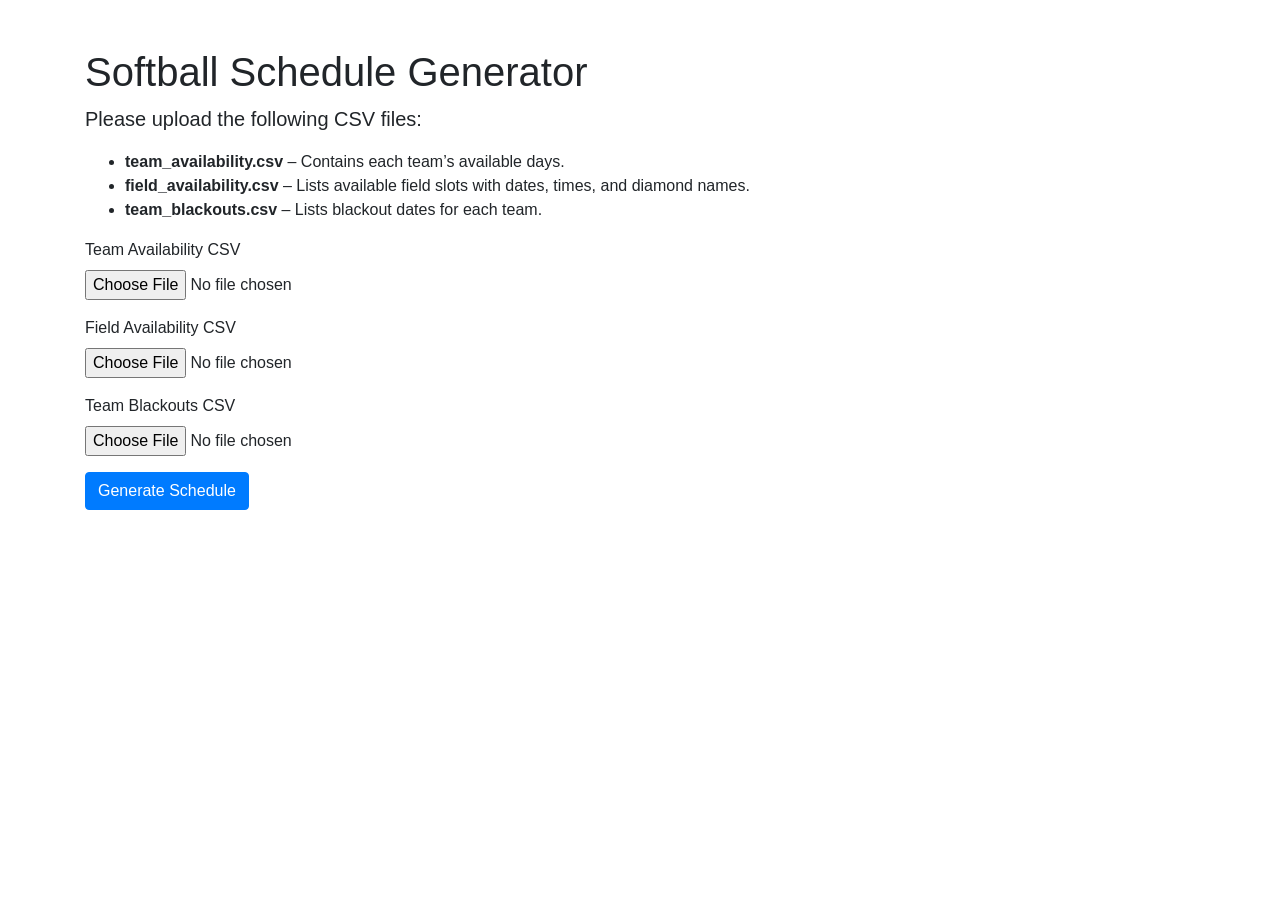
==== index.html @ 6367e8a1 "Create index.html" ====
<!DOCTYPE html>
<html lang="en">
<head>
  <meta charset="UTF-8">
  <title>Softball Schedule Generator</title>
  <meta name="viewport" content="width=device-width, initial-scale=1">
  <!-- Bootstrap CSS -->
  <link href="https://stackpath.bootstrapcdn.com/bootstrap/4.5.2/css/bootstrap.min.css" rel="stylesheet">
</head>
<body>
  <div class="container">
    <h1 class="mt-5">Softball Schedule Generator</h1>
    <p class="lead">Please upload the following CSV files:</p>
    <ul>
      <li><strong>team_availability.csv</strong> – Contains each team’s available days.</li>
      <li><strong>field_availability.csv</strong> – Lists available field slots with dates, times, and diamond names.</li>
      <li><strong>team_blackouts.csv</strong> – Lists blackout dates for each team.</li>
    </ul>

    <form id="scheduleForm" enctype="multipart/form-data">
      <div class="form-group">
        <label for="teamAvailability">Team Availability CSV</label>
        <input type="file" class="form-control-file" id="teamAvailability" name="team_availability" accept=".csv" required>
      </div>
      <div class="form-group">
        <label for="fieldAvailability">Field Availability CSV</label>
        <input type="file" class="form-control-file" id="fieldAvailability" name="field_availability" accept=".csv" required>
      </div>
      <div class="form-group">
        <label for="teamBlackouts">Team Blackouts CSV</label>
        <input type="file" class="form-control-file" id="teamBlackouts" name="team_blackouts" accept=".csv" required>
      </div>
      <button type="submit" class="btn btn-primary">Generate Schedule</button>
    </form>

    <!-- This section will be shown after the schedule is generated -->
    <div id="result" class="mt-4" style="display: none;">
      <h3>Schedule Created</h3>
      <p>Click the link below to download the finalized schedule:</p>
      <a id="downloadLink" href="#" class="btn btn-success">Download Schedule</a>
    </div>
  </div>

  <!-- jQuery, Popper.js, and Bootstrap JS (required for Bootstrap components) -->
  <script src="https://code.jquery.com/jquery-3.5.1.slim.min.js"></script>
  <script src="https://cdn.jsdelivr.net/npm/popper.js@1.16.1/dist/umd/popper.min.js"></script>
  <script src="https://stackpath.bootstrapcdn.com/bootstrap/4.5.2/js/bootstrap.min.js"></script>

  <script>
    // This example uses jQuery to handle the form submission.
    // In a real implementation, you'd send the files to your backend to run the schedule creation.
    $('#scheduleForm').on('submit', function(e) {
      e.preventDefault();
      // You could use FormData to send the files via AJAX.
      alert('Schedule creation initiated. Please wait...');
      
      // Simulate a delay and then display the download link.
      setTimeout(function() {
        // Replace the following URL with the real URL/path to your generated schedule.
        var scheduleFileUrl = 'softball_schedule.csv';
        $('#downloadLink').attr('href', scheduleFileUrl);
        $('#result').show();
      }, 2000);
    });
  </script>
</body>
</html>
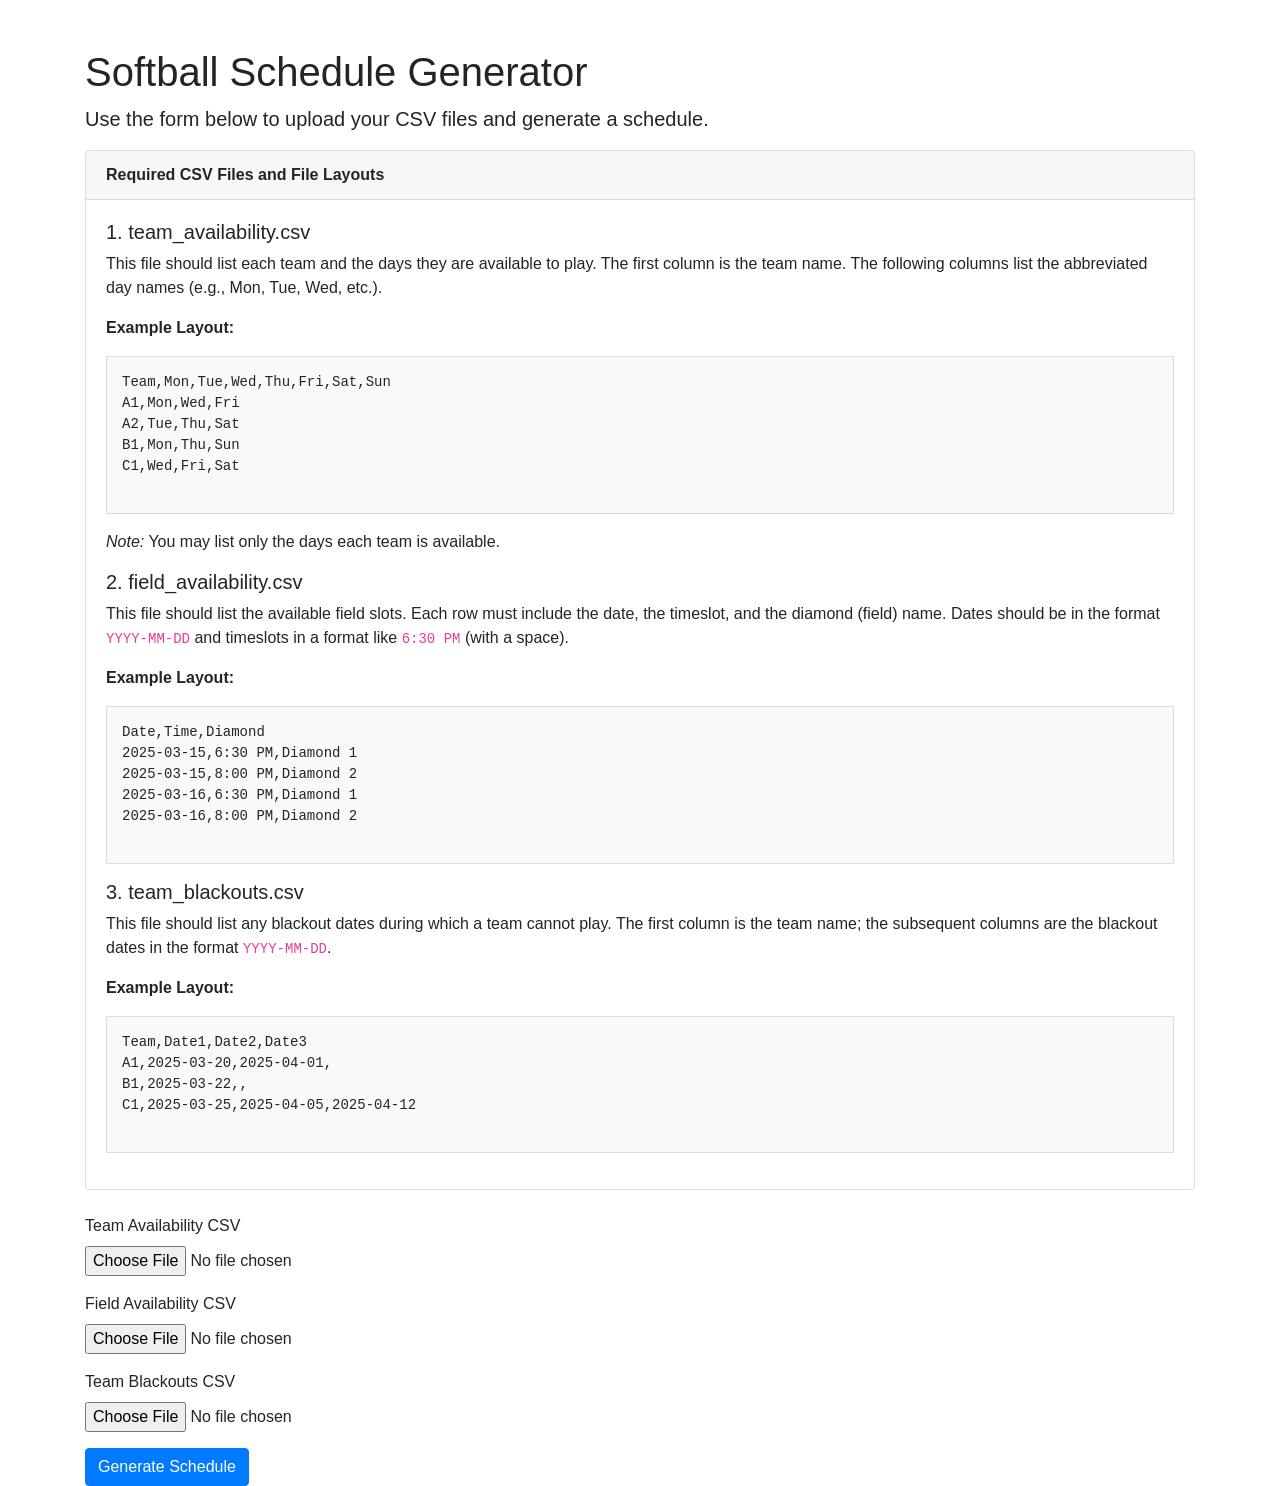
==== commit 3bad13e7: "Update index.html" ====
--- a/index.html
+++ b/index.html
@@ -6,16 +6,54 @@
   <meta name="viewport" content="width=device-width, initial-scale=1">
   <!-- Bootstrap CSS -->
   <link href="https://stackpath.bootstrapcdn.com/bootstrap/4.5.2/css/bootstrap.min.css" rel="stylesheet">
+  <style>
+    pre { background: #f8f9fa; padding: 15px; border: 1px solid #ddd; }
+  </style>
 </head>
 <body>
   <div class="container">
     <h1 class="mt-5">Softball Schedule Generator</h1>
-    <p class="lead">Please upload the following CSV files:</p>
-    <ul>
-      <li><strong>team_availability.csv</strong> – Contains each team’s available days.</li>
-      <li><strong>field_availability.csv</strong> – Lists available field slots with dates, times, and diamond names.</li>
-      <li><strong>team_blackouts.csv</strong> – Lists blackout dates for each team.</li>
-    </ul>
+    <p class="lead">Use the form below to upload your CSV files and generate a schedule.</p>
+
+    <div class="card mb-4">
+      <div class="card-header">
+        <strong>Required CSV Files and File Layouts</strong>
+      </div>
+      <div class="card-body">
+        <h5>1. team_availability.csv</h5>
+        <p>This file should list each team and the days they are available to play. The first column is the team name. The following columns list the abbreviated day names (e.g., Mon, Tue, Wed, etc.).</p>
+        <p><strong>Example Layout:</strong></p>
+        <pre>
+Team,Mon,Tue,Wed,Thu,Fri,Sat,Sun
+A1,Mon,Wed,Fri
+A2,Tue,Thu,Sat
+B1,Mon,Thu,Sun
+C1,Wed,Fri,Sat
+        </pre>
+        <p><em>Note:</em> You may list only the days each team is available.</p>
+
+        <h5>2. field_availability.csv</h5>
+        <p>This file should list the available field slots. Each row must include the date, the timeslot, and the diamond (field) name. Dates should be in the format <code>YYYY-MM-DD</code> and timeslots in a format like <code>6:30 PM</code> (with a space).</p>
+        <p><strong>Example Layout:</strong></p>
+        <pre>
+Date,Time,Diamond
+2025-03-15,6:30 PM,Diamond 1
+2025-03-15,8:00 PM,Diamond 2
+2025-03-16,6:30 PM,Diamond 1
+2025-03-16,8:00 PM,Diamond 2
+        </pre>
+
+        <h5>3. team_blackouts.csv</h5>
+        <p>This file should list any blackout dates during which a team cannot play. The first column is the team name; the subsequent columns are the blackout dates in the format <code>YYYY-MM-DD</code>.</p>
+        <p><strong>Example Layout:</strong></p>
+        <pre>
+Team,Date1,Date2,Date3
+A1,2025-03-20,2025-04-01,
+B1,2025-03-22,,
+C1,2025-03-25,2025-04-05,2025-04-12
+        </pre>
+      </div>
+    </div>
 
     <form id="scheduleForm" enctype="multipart/form-data">
       <div class="form-group">
@@ -48,15 +86,15 @@
 
   <script>
     // This example uses jQuery to handle the form submission.
-    // In a real implementation, you'd send the files to your backend to run the schedule creation.
+    // In a real implementation, you'd send the files to your backend (via AJAX or form POST),
+    // which would run the schedule-generation script and then return the generated schedule file.
     $('#scheduleForm').on('submit', function(e) {
       e.preventDefault();
-      // You could use FormData to send the files via AJAX.
       alert('Schedule creation initiated. Please wait...');
       
-      // Simulate a delay and then display the download link.
+      // Simulate processing delay
       setTimeout(function() {
-        // Replace the following URL with the real URL/path to your generated schedule.
+        // Replace this with the real URL/path of your generated schedule file.
         var scheduleFileUrl = 'softball_schedule.csv';
         $('#downloadLink').attr('href', scheduleFileUrl);
         $('#result').show();
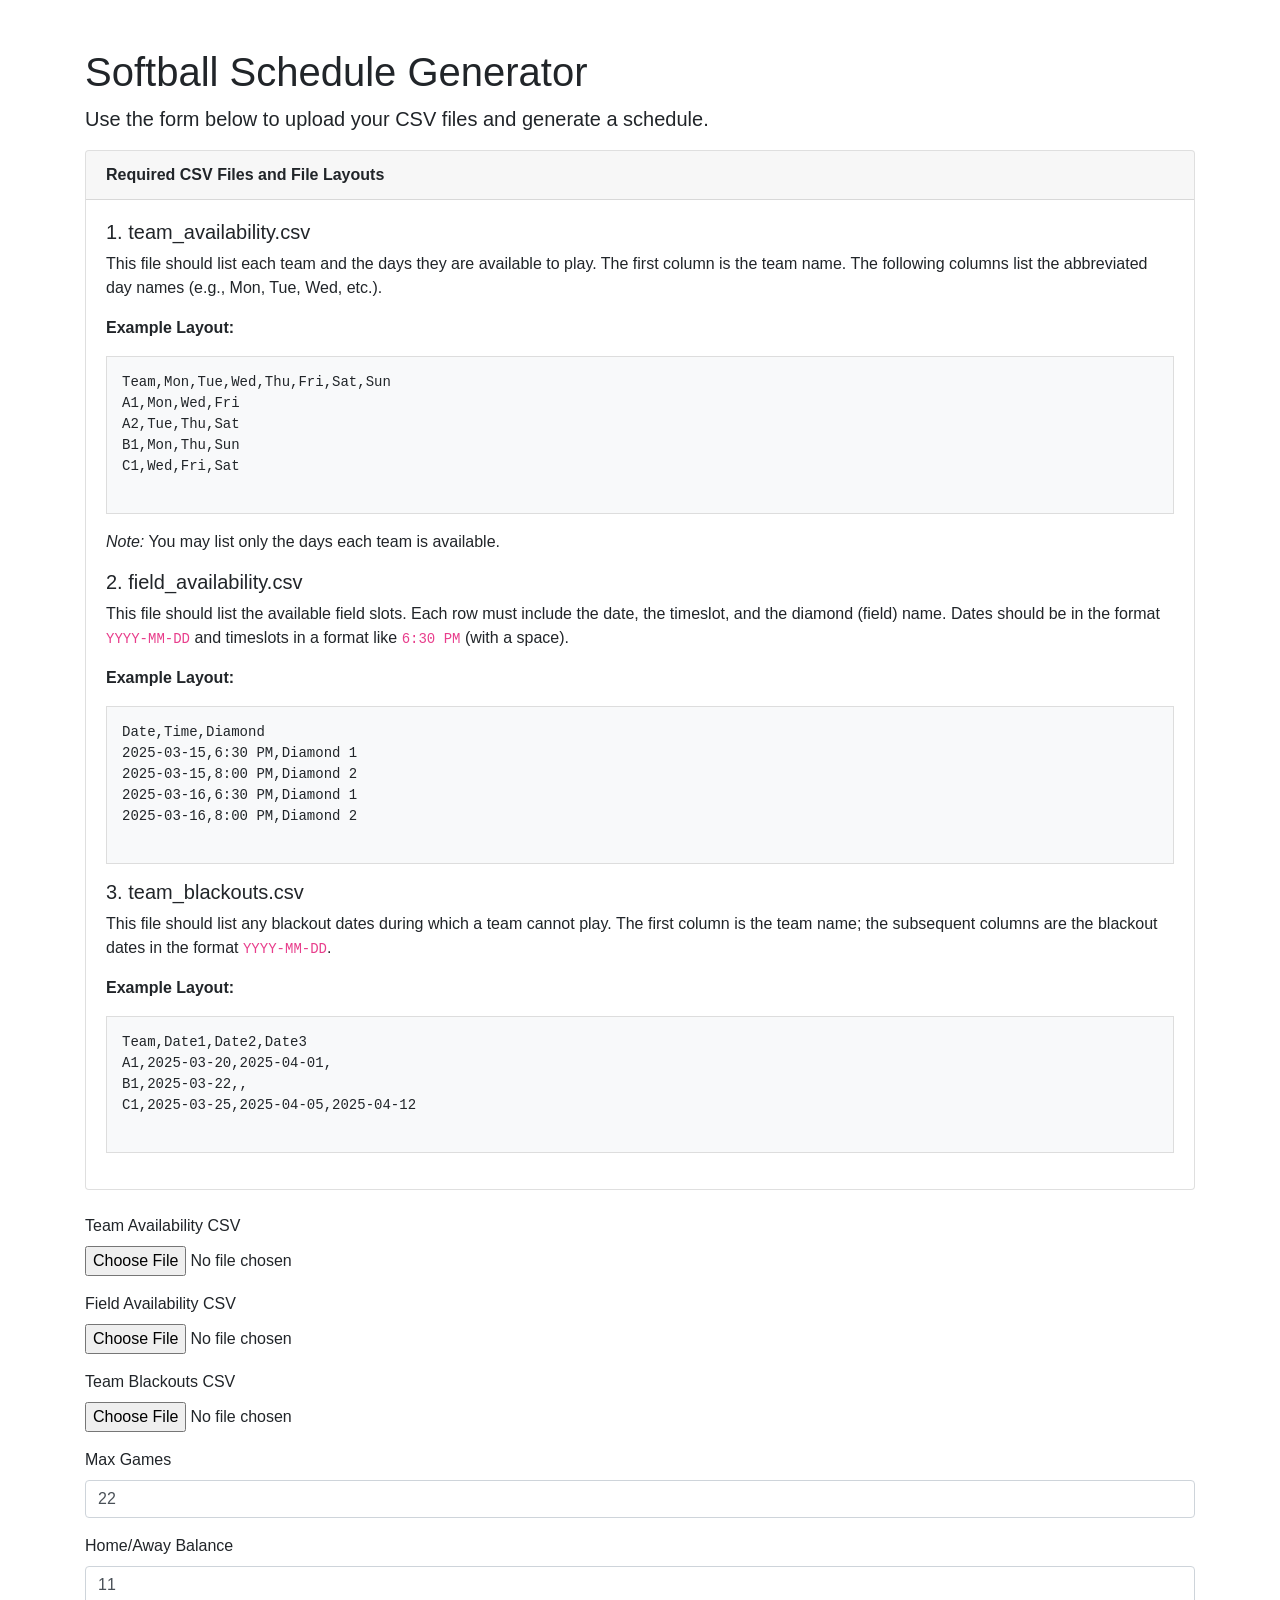
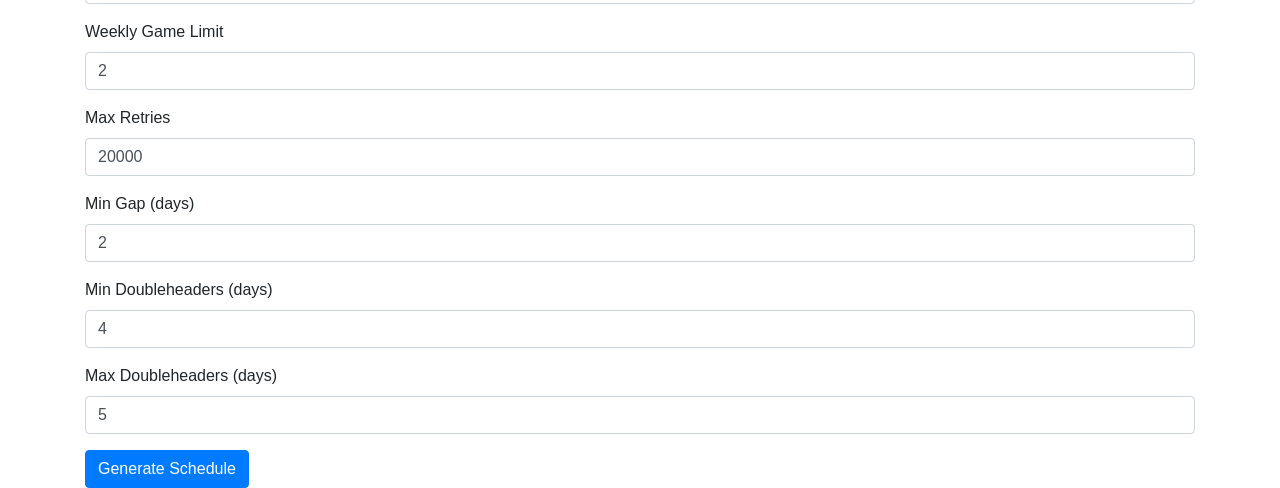
==== commit 06d5a91e: "Update index.html" ====
--- a/index.html
+++ b/index.html
@@ -2,7 +2,7 @@
 <html lang="en">
 <head>
   <meta charset="UTF-8">
-  <title>Softball Schedule Generator</title>
+  <title>WMSL Schedule Generator</title>
   <meta name="viewport" content="width=device-width, initial-scale=1">
   <!-- Bootstrap CSS -->
   <link href="https://stackpath.bootstrapcdn.com/bootstrap/4.5.2/css/bootstrap.min.css" rel="stylesheet">
@@ -68,6 +68,37 @@
         <label for="teamBlackouts">Team Blackouts CSV</label>
         <input type="file" class="form-control-file" id="teamBlackouts" name="team_blackouts" accept=".csv" required>
       </div>
+
+      <!-- Parameter inputs -->
+      <div class="form-group">
+        <label for="maxGames">Max Games</label>
+        <input type="number" class="form-control" id="maxGames" name="max_games" value="22" required>
+      </div>
+      <div class="form-group">
+        <label for="homeAwayBalance">Home/Away Balance</label>
+        <input type="number" class="form-control" id="homeAwayBalance" name="home_away_balance" value="11" required>
+      </div>
+      <div class="form-group">
+        <label for="weeklyGameLimit">Weekly Game Limit</label>
+        <input type="number" class="form-control" id="weeklyGameLimit" name="weekly_game_limit" value="2" required>
+      </div>
+      <div class="form-group">
+        <label for="maxRetries">Max Retries</label>
+        <input type="number" class="form-control" id="maxRetries" name="max_retries" value="20000" required>
+      </div>
+      <div class="form-group">
+        <label for="minGap">Min Gap (days)</label>
+        <input type="number" class="form-control" id="minGap" name="min_gap" value="2" required>
+      </div>
+      <div class="form-group">
+        <label for="minDoubleHeaders">Min Doubleheaders (days)</label>
+        <input type="number" class="form-control" id="minDoubleHeaders" name="min_double_headers" value="4" required>
+      </div>
+      <div class="form-group">
+        <label for="maxDoubleHeaders">Max Doubleheaders (days)</label>
+        <input type="number" class="form-control" id="maxDoubleHeaders" name="max_double_headers" value="5" required>
+      </div>
+
       <button type="submit" class="btn btn-primary">Generate Schedule</button>
     </form>
 
@@ -86,12 +117,12 @@
 
   <script>
     // This example uses jQuery to handle the form submission.
-    // In a real implementation, you'd send the files to your backend (via AJAX or form POST),
+    // In a real implementation, you'd send the files and parameter values to your backend,
     // which would run the schedule-generation script and then return the generated schedule file.
     $('#scheduleForm').on('submit', function(e) {
       e.preventDefault();
       alert('Schedule creation initiated. Please wait...');
-      
+
       // Simulate processing delay
       setTimeout(function() {
         // Replace this with the real URL/path of your generated schedule file.
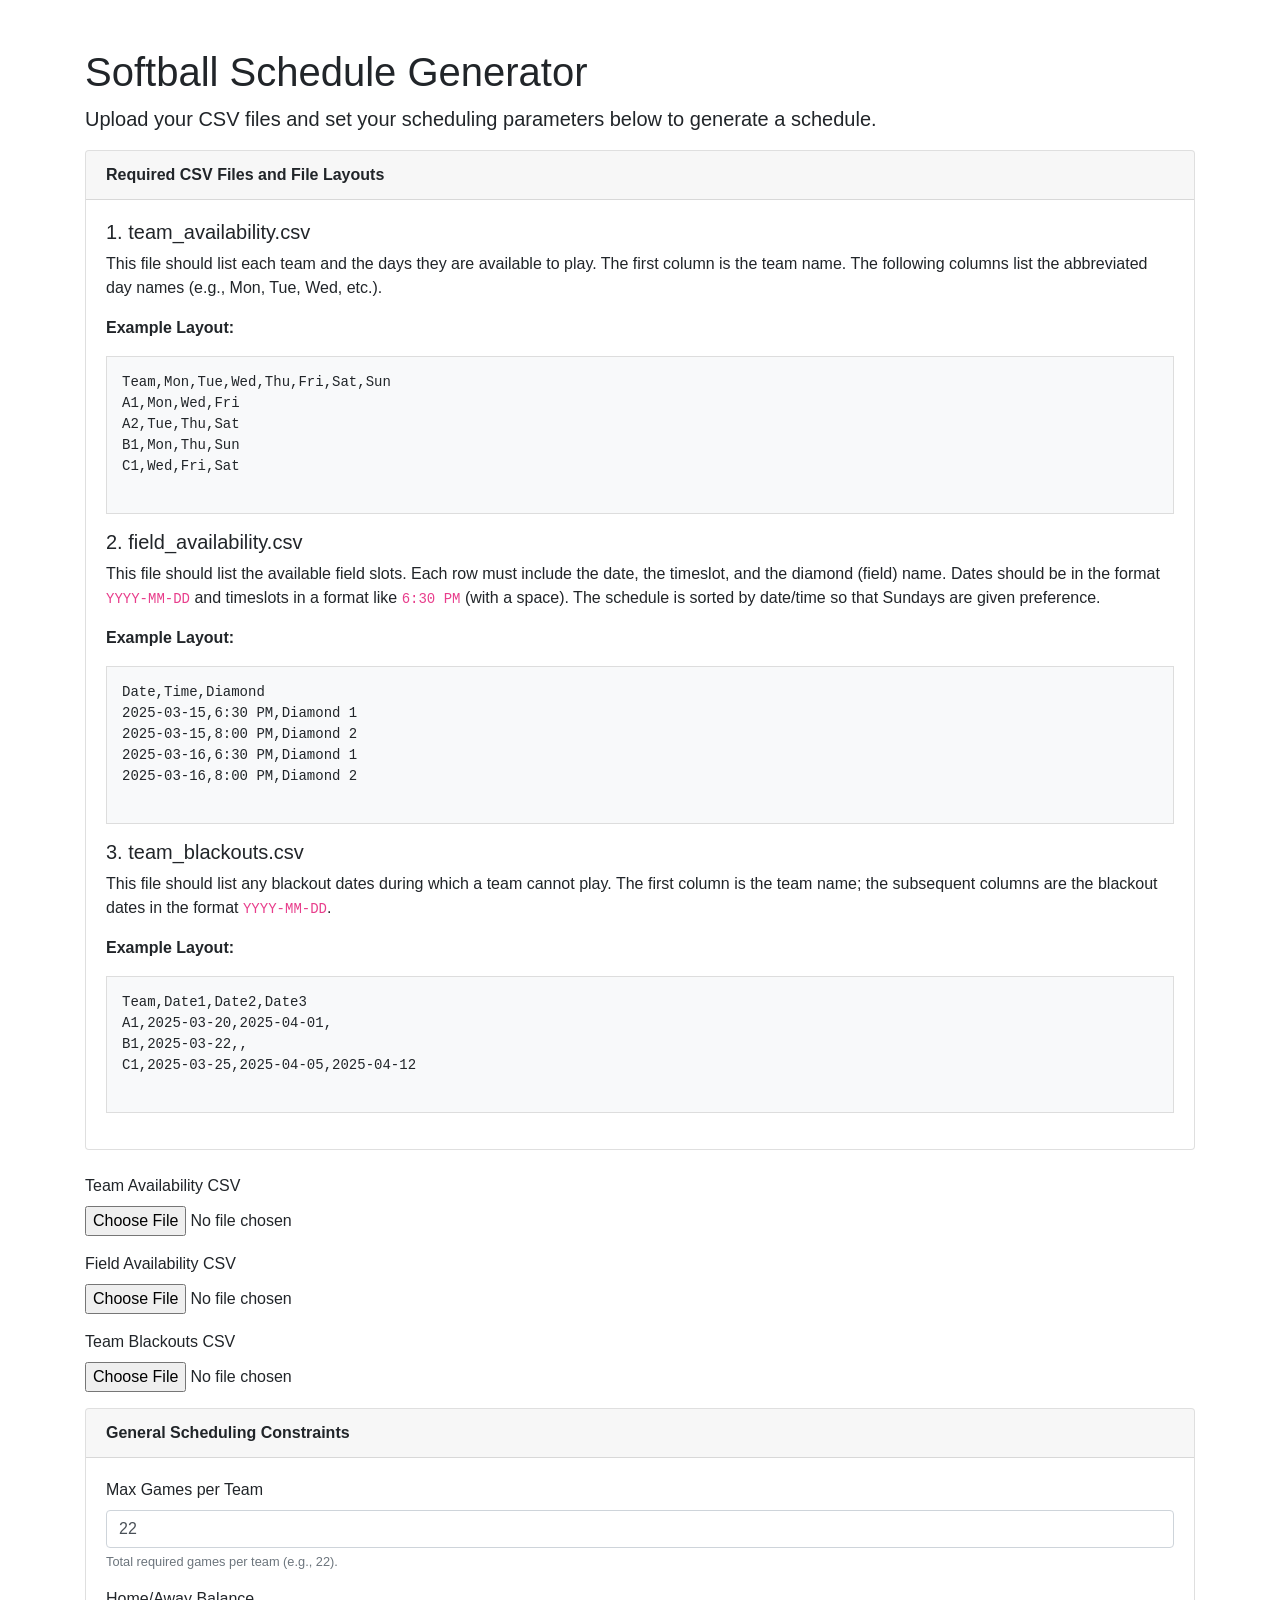
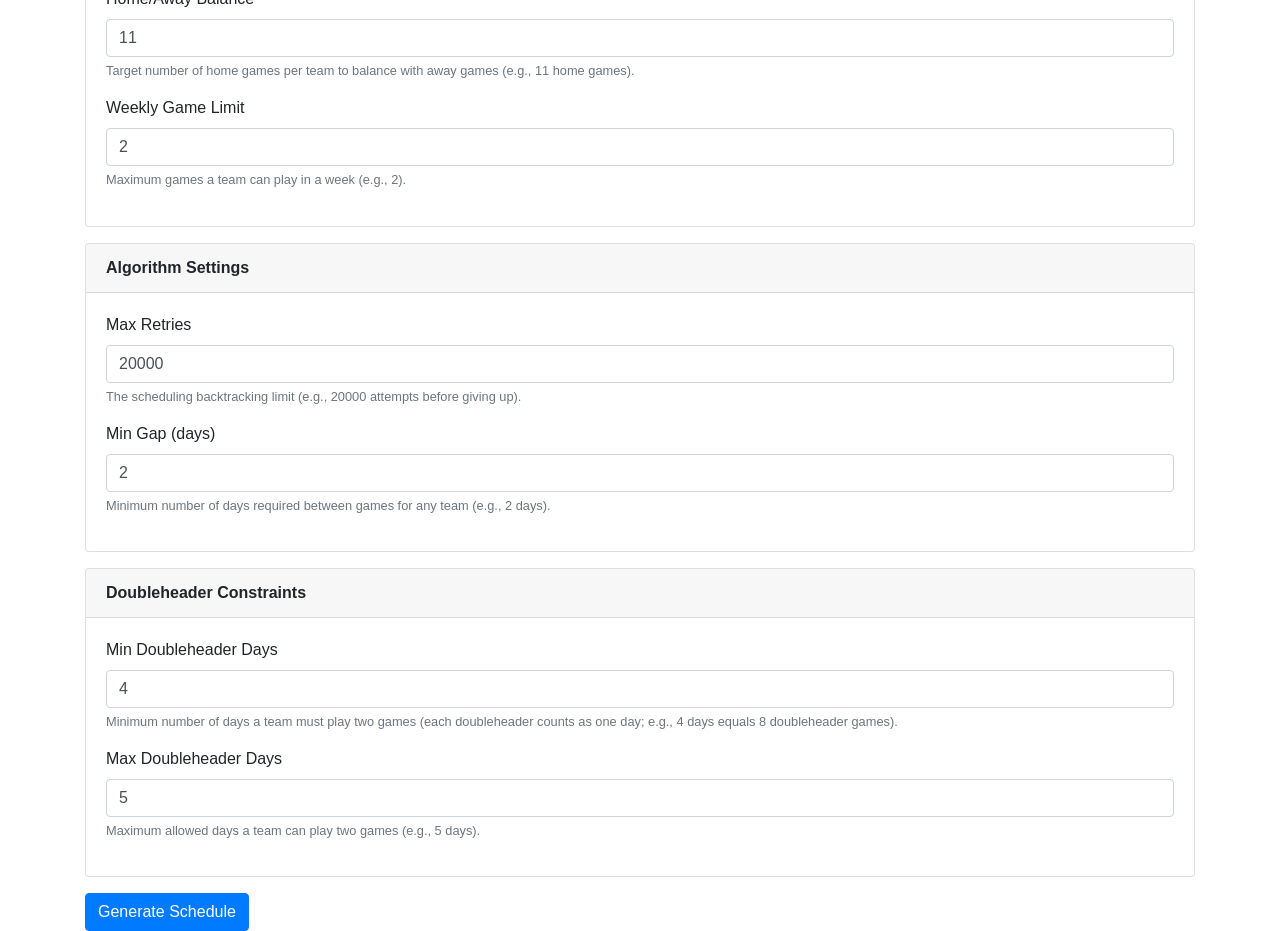
==== commit f02ebc2d: "Update index.html" ====
--- a/index.html
+++ b/index.html
@@ -8,12 +8,13 @@
   <link href="https://stackpath.bootstrapcdn.com/bootstrap/4.5.2/css/bootstrap.min.css" rel="stylesheet">
   <style>
     pre { background: #f8f9fa; padding: 15px; border: 1px solid #ddd; }
+    .param-group { margin-bottom: 20px; }
   </style>
 </head>
 <body>
   <div class="container">
     <h1 class="mt-5">Softball Schedule Generator</h1>
-    <p class="lead">Use the form below to upload your CSV files and generate a schedule.</p>
+    <p class="lead">Upload your CSV files and set your scheduling parameters below to generate a schedule.</p>
 
     <div class="card mb-4">
       <div class="card-header">
@@ -30,10 +31,9 @@
 B1,Mon,Thu,Sun
 C1,Wed,Fri,Sat
         </pre>
-        <p><em>Note:</em> You may list only the days each team is available.</p>
 
         <h5>2. field_availability.csv</h5>
-        <p>This file should list the available field slots. Each row must include the date, the timeslot, and the diamond (field) name. Dates should be in the format <code>YYYY-MM-DD</code> and timeslots in a format like <code>6:30 PM</code> (with a space).</p>
+        <p>This file should list the available field slots. Each row must include the date, the timeslot, and the diamond (field) name. Dates should be in the format <code>YYYY-MM-DD</code> and timeslots in a format like <code>6:30 PM</code> (with a space). The schedule is sorted by date/time so that Sundays are given preference.</p>
         <p><strong>Example Layout:</strong></p>
         <pre>
 Date,Time,Diamond
@@ -56,6 +56,7 @@
     </div>
 
     <form id="scheduleForm" enctype="multipart/form-data">
+      <!-- File Inputs -->
       <div class="form-group">
         <label for="teamAvailability">Team Availability CSV</label>
         <input type="file" class="form-control-file" id="teamAvailability" name="team_availability" accept=".csv" required>
@@ -69,34 +70,58 @@
         <input type="file" class="form-control-file" id="teamBlackouts" name="team_blackouts" accept=".csv" required>
       </div>
 
-      <!-- Parameter inputs -->
-      <div class="form-group">
-        <label for="maxGames">Max Games</label>
-        <input type="number" class="form-control" id="maxGames" name="max_games" value="22" required>
+      <!-- Parameter Inputs -->
+      <div class="param-group card mb-3">
+        <div class="card-header"><strong>General Scheduling Constraints</strong></div>
+        <div class="card-body">
+          <div class="form-group">
+            <label for="maxGames">Max Games per Team</label>
+            <input type="number" class="form-control" id="maxGames" name="max_games" value="22" required>
+            <small class="form-text text-muted">Total required games per team (e.g., 22).</small>
+          </div>
+          <div class="form-group">
+            <label for="homeAwayBalance">Home/Away Balance</label>
+            <input type="number" class="form-control" id="homeAwayBalance" name="home_away_balance" value="11" required>
+            <small class="form-text text-muted">Target number of home games per team to balance with away games (e.g., 11 home games).</small>
+          </div>
+          <div class="form-group">
+            <label for="weeklyGameLimit">Weekly Game Limit</label>
+            <input type="number" class="form-control" id="weeklyGameLimit" name="weekly_game_limit" value="2" required>
+            <small class="form-text text-muted">Maximum games a team can play in a week (e.g., 2).</small>
+          </div>
+        </div>
       </div>
-      <div class="form-group">
-        <label for="homeAwayBalance">Home/Away Balance</label>
-        <input type="number" class="form-control" id="homeAwayBalance" name="home_away_balance" value="11" required>
+
+      <div class="param-group card mb-3">
+        <div class="card-header"><strong>Algorithm Settings</strong></div>
+        <div class="card-body">
+          <div class="form-group">
+            <label for="maxRetries">Max Retries</label>
+            <input type="number" class="form-control" id="maxRetries" name="max_retries" value="20000" required>
+            <small class="form-text text-muted">The scheduling backtracking limit (e.g., 20000 attempts before giving up).</small>
+          </div>
+          <div class="form-group">
+            <label for="minGap">Min Gap (days)</label>
+            <input type="number" class="form-control" id="minGap" name="min_gap" value="2" required>
+            <small class="form-text text-muted">Minimum number of days required between games for any team (e.g., 2 days).</small>
+          </div>
+        </div>
       </div>
-      <div class="form-group">
-        <label for="weeklyGameLimit">Weekly Game Limit</label>
-        <input type="number" class="form-control" id="weeklyGameLimit" name="weekly_game_limit" value="2" required>
-      </div>
-      <div class="form-group">
-        <label for="maxRetries">Max Retries</label>
-        <input type="number" class="form-control" id="maxRetries" name="max_retries" value="20000" required>
-      </div>
-      <div class="form-group">
-        <label for="minGap">Min Gap (days)</label>
-        <input type="number" class="form-control" id="minGap" name="min_gap" value="2" required>
-      </div>
-      <div class="form-group">
-        <label for="minDoubleHeaders">Min Doubleheaders (days)</label>
-        <input type="number" class="form-control" id="minDoubleHeaders" name="min_double_headers" value="4" required>
-      </div>
-      <div class="form-group">
-        <label for="maxDoubleHeaders">Max Doubleheaders (days)</label>
-        <input type="number" class="form-control" id="maxDoubleHeaders" name="max_double_headers" value="5" required>
+
+      <div class="param-group card mb-3">
+        <div class="card-header"><strong>Doubleheader Constraints</strong></div>
+        <div class="card-body">
+          <div class="form-group">
+            <label for="minDoubleHeaders">Min Doubleheader Days</label>
+            <input type="number" class="form-control" id="minDoubleHeaders" name="min_double_headers" value="4" required>
+            <small class="form-text text-muted">Minimum number of days a team must play two games (each doubleheader counts as one day; e.g., 4 days equals 8 doubleheader games).</small>
+          </div>
+          <div class="form-group">
+            <label for="maxDoubleHeaders">Max Doubleheader Days</label>
+            <input type="number" class="form-control" id="maxDoubleHeaders" name="max_double_headers" value="5" required>
+            <small class="form-text text-muted">Maximum allowed days a team can play two games (e.g., 5 days).</small>
+          </div>
+        </div>
       </div>
 
       <button type="submit" class="btn btn-primary">Generate Schedule</button>
